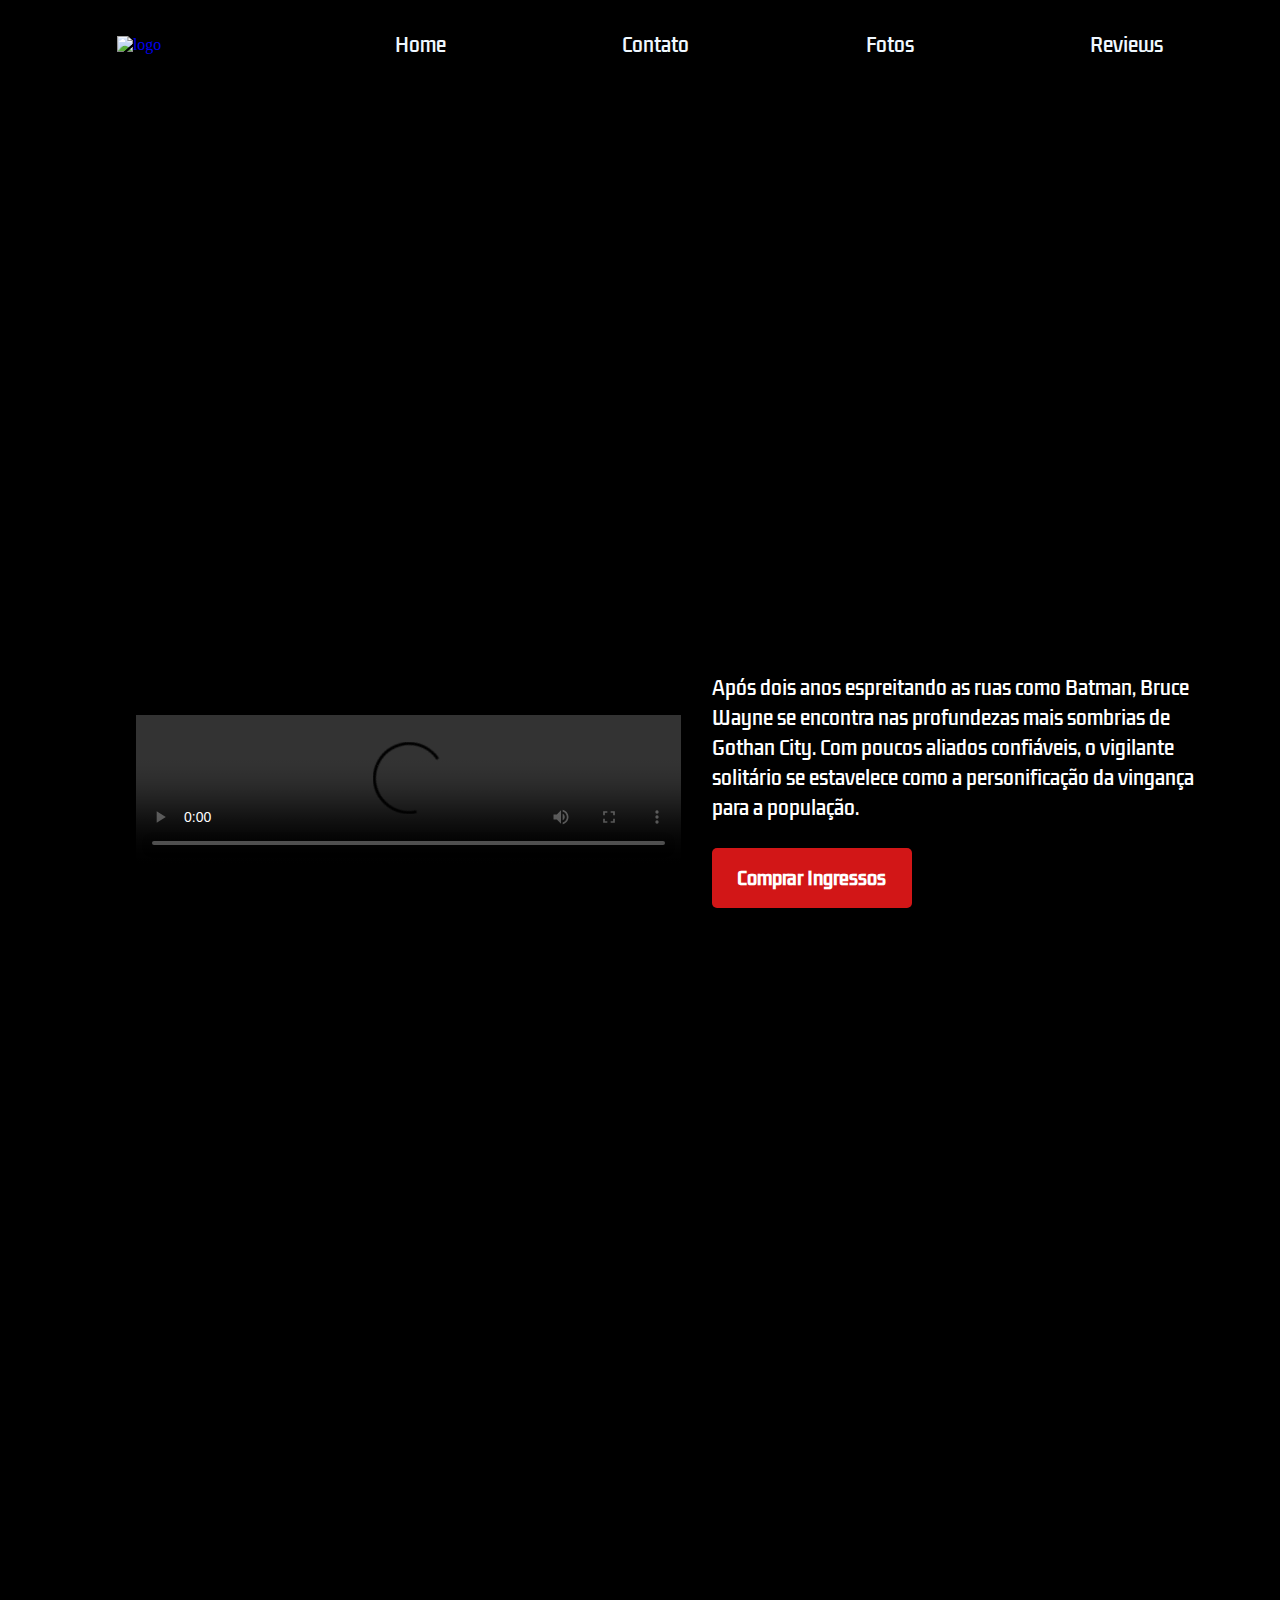
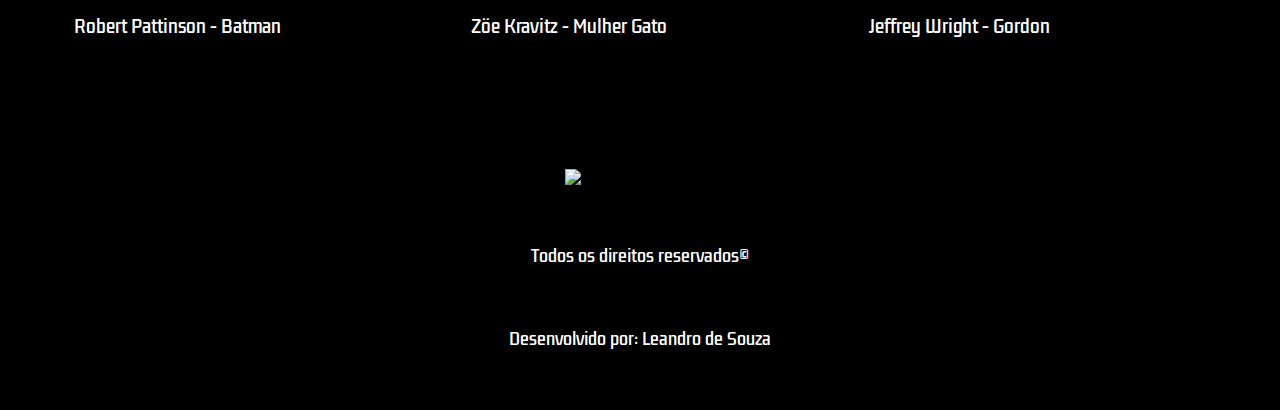
==== index.html @ 5305005d "Initial commit" ====
<!DOCTYPE html>
<html lang="pt-br">
<head>
    <meta charset="UTF-8">
    <meta http-equiv="X-UA-Compatible" content="IE=edge">
    <meta name="viewport" content="width=device-width, initial-scale=1.0">
    <title>The Batman 2022 | Compra de Ingressos</title>
    <link rel="stylesheet" href="Styles.css">
</head>

<body>
    <header>
        <a href="./Index.html">
            <img id="logo" src="./logobatman2.jpg" alt="logo">
        </a>
        <nav>
            <ul>
                <a href="./Index.html">
                    <li>Home</li>
                </a>
                <a href="./Contato.html">
                    <li>Contato</li>
                </a>
                <a href="./Fotos.html">
                    <li>Fotos</li>
                </a>
                <a href="./Review.html">
                    <li>Reviews</li>
                </a>
            </ul>
        </nav>
    </header>
    <div id="banner"></div>
    <div id="trailer-container">
        <div class="content">
            <video class="trailer" controls>
                <source src="./BATMAN _ Trailer 3 Oficial Dublado.mp4">
                Seu navegador não possui suporte para videos 
            </video>
        </div>
        <div id="sinopse">
            <p class="description">
                Após dois anos espreitando as ruas como Batman,
                Bruce Wayne se encontra nas profundezas mais sombrias
                de Gothan City. Com poucos aliados confiáveis, o vigilante 
                solitário se estavelece como a personificação da vingança
                para a população.</p>
            <button class="button">
                Comprar Ingressos
            </button>
        </div>
    </div>
    <div class="actor-cards-container">
        <div class="cards-content">
            <div class="card banner1">
                Robert Pattinson - Batman</div>
            <div class="card banner2">
                Zöe Kravitz - Mulher Gato</div>
            <div class="card banner3">
                Jeffrey Wright - Gordon</div>
        </div>
    </div>
<footer>
    <img style="object-fit: cover;" id="logo" src="./logobatman2.jpg"/>
    <span>Todos os direitos reservados©</span>
    <span>Desenvolvido por: Leandro de Souza</span>

    <nav class="footer-navigation">
        <ul class="footer-list">
            <a href="./Index.html">
                <li>Home</li>
            </a>
            <a href="./Contato.html">
                <li>Contato</li>
            </a>
            <a href="./Fotos.html">
                <li>Fotos</li>
            </a>
            <a href="./Review.html">
                <li>Reviews</li>
            </a>
        </ul>
    </nav>
</footer>
</body>
</html>
---- Styles.css ----
@import url('https://fonts.googleapis.com/css2?family=Kdam+Thmor+Pro&display=swap');

* {
    margin: 0;
    padding: 0;
    background-color: black;
    list-style: none;
    text-decoration: none;
}
header {
    height: 90px;
    display: flex;
    justify-content: space-around;
    align-items: center;
}
nav {
    width: 60%;
}
ul {
    display: flex;
    width: 100%;
    justify-content: space-between;
}
li {
 list-style: none;
 color: aliceblue;
 cursor: pointer;
 font-size: 19px;
 transition: .5s;
 font-family: 'Kdam Thmor Pro', sans-serif;   
}
li:hover {
    color: #d21617;
}
#logo {
    width: 150px;
    height: auto;
}
#banner {
    background-image: url(https://preview.redd.it/6092ltrt8nt71.jpg?auto=webp&s=c26d698d5d92796be9c6ab47f22dba63a7be96c3);
    background-position: 50% 50%;
    background-size: cover;
    width: 100%;
    height: 500px;
}
#trailer-container {
    width: 100%;
    height: 400px;
    display: flex;
    justify-content: flex-end;
}
.content {
    width: 60%;
    display: flex;
    align-items: center;
    justify-content: flex-end;
}
.trailer {
    width: 80%;
}
#sinopse {
    width: 50%;
    display: flex;
    flex-direction: column;
    justify-content: center;
    margin-left: 30px;
}
.description {
    color: #fff;
    font-size: 19px;
    font-family: 'Kdam Thmor Pro', sans-serif;
    width: 90%;
}
.button {
    width: 200px;
    height: 60px;
    background-color: #d21617;
    color: #fff;
    padding: 8px 10px;
    border-radius: 5px;
    cursor: pointer;
    transition: .8s;
    font-size: 18px;
    font-family: 'Kdam Thmor Pro', sans-serif;
    display: flex;
    justify-content: center;
    align-items: center;
    font-weight: bold;
    border: none;
    outline: none;
    margin-top: 25px;
}
.button:hover {
    background-color: #fff;
    color: #000;
}
.actor-cards-container {
    width: 100%;
    display: flex;
    justify-content: center;
    margin-top: 50px;
}
.cards-content {
    width: 90%;
    display: grid;
    grid-template-columns: repeat(3, 1fr);
    row-gap: 20px;
    column-gap: 40px;
}
.card {
    width: 100%;
    height: 600px;
    background-size: cover;
    background-position: 50% 50%;
    border-radius: 5px;
    cursor: pointer;
    transition: 1s;
    display: flex;
    flex-direction: column;
    justify-content: flex-end;
    padding: 0 0 20px 10px;
    color: #fff;
    font-size: 17px;
    font-family: 'Kdam Thmor Pro', sans-serif;
}
.banner1 {
    background-image: url(https://portalcinerama.com.br/wp-content/uploads/2021/01/Robert-Pattinson.jpg)
}
.banner2 {
    background-image: url(https://akns-images.eonline.com/eol_images/Entire_Site/2022122/rs_634x1024-220222122542-634-Zoe_Kravitz-the_batman-catwoman-gj.jpg?fit=around%7C634:1024&output-quality=90&crop=634:1024;center,top);   
}
.banner3 {
    background-image: url(https://2.bp.blogspot.com/-N9DtMsBCAwI/XbtdLT8foBI/AAAAAAACzVU/bTyfrBq-ApwVG8DUfRmWYVlvKyzXJ-08wCK4BGAYYCw/s1600/jeffreywrights.jpg);
}
.card:hover {
    transform: scale(1.1);
}
footer {
    height: 300px;
    margin-top: 50px;
    display: flex;
    flex-direction: column;
    align-items: center;
    justify-content: space-evenly;
}
span {
    color: #fff;
    font-family: 'Kdam Thmor Pro', sans-serif;
}
.footer-navigation {
    display: none;
}
.footer-list {
    display: flex;
    flex-direction: column;
    align-items: center;
}
@media (max-width: 768px) {
    .footer-navigation {
        display: block;
    }
    nav {
        display: none;
    }
    #banner {
        background-position: 40%;
    }
    #trailer-container {
        width: 100%;
        height: 550px;
        display: flex;
        flex-direction: column;
        align-items: center;
    }
    .content {
        width: 95%;
        display: flex;
        flex-direction: column;
    }
    .trailer {
        width: 100%;
    }
    #sinopse {
        width: 95%;
        display: flex;
        flex-direction: column;
        align-items: center;
        justify-content: space-around;
        text-align: justify;
        align-items: center;
    }
    .description {
        width: 100%;
        margin-right: 30px;
    }
    .button {
        width: 100%;
        margin-top: 30px;
        margin-right: 30px;
    }
    .cards-content {
        grid-template-columns: 1fr;
    }
}
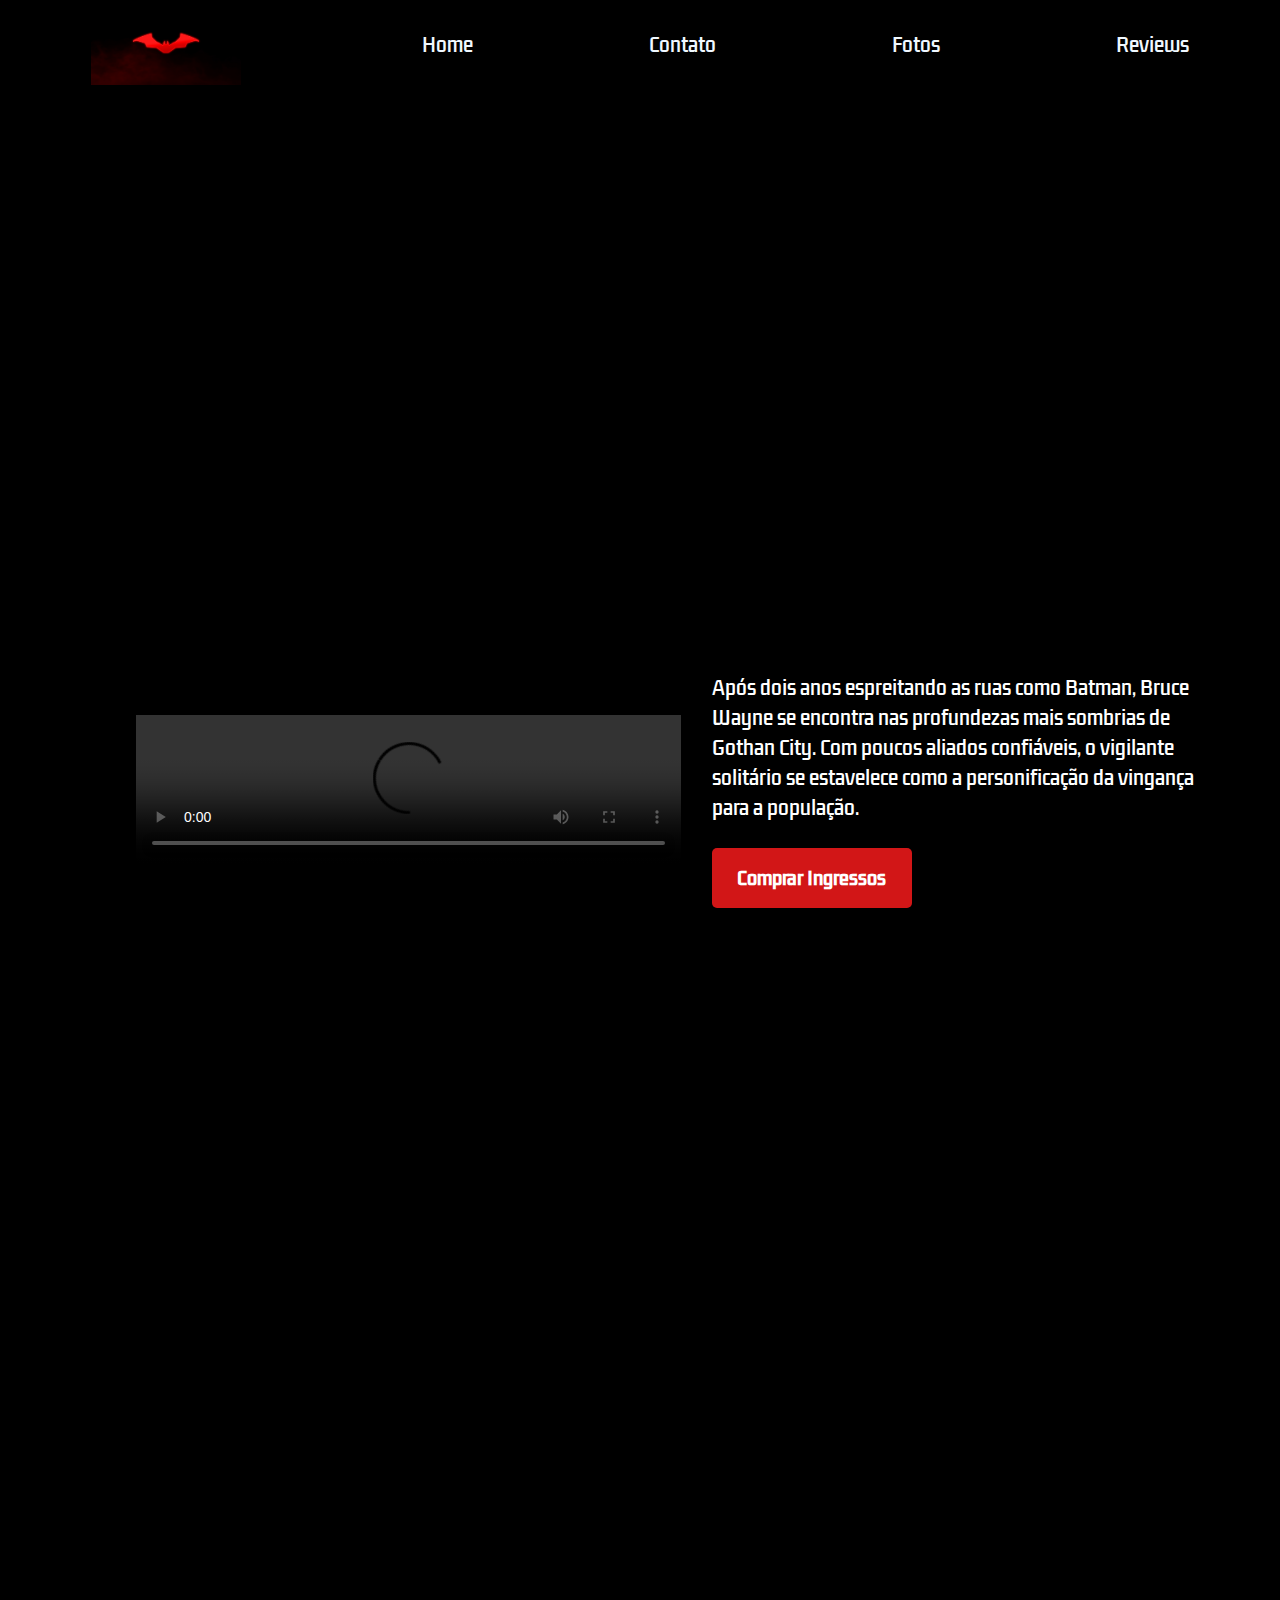
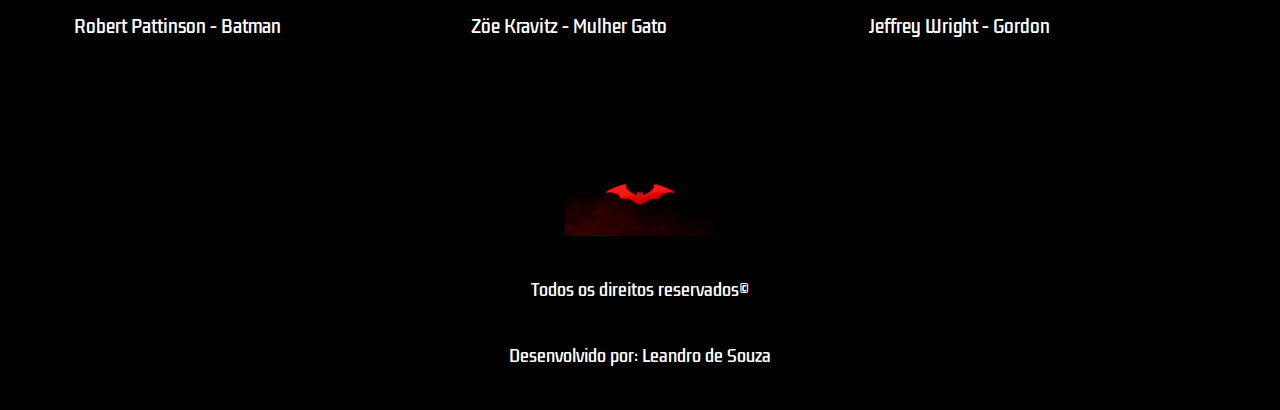
==== commit 52675512: "Correções de bugs de imagens" ====
--- a/index.html
+++ b/index.html
@@ -11,7 +11,7 @@
 <body>
     <header>
         <a href="./Index.html">
-            <img id="logo" src="./logobatman2.jpg" alt="logo">
+            <img id="logo" src="./imagens/logobatman2.jpg" alt="logo">
         </a>
         <nav>
             <ul>
@@ -61,7 +61,7 @@
         </div>
     </div>
 <footer>
-    <img style="object-fit: cover;" id="logo" src="./logobatman2.jpg"/>
+    <img style="object-fit: cover;" id="logo" src="./imagens/logobatman2.jpg"/>
     <span>Todos os direitos reservados©</span>
     <span>Desenvolvido por: Leandro de Souza</span>
 
--- a/Styles.css
+++ b/Styles.css
@@ -124,7 +124,7 @@
     font-family: 'Kdam Thmor Pro', sans-serif;
 }
 .banner1 {
-    background-image: url(https://portalcinerama.com.br/wp-content/uploads/2021/01/Robert-Pattinson.jpg)
+    background-image: url(https://media.gq-magazin.de/photos/6221c9c9307574b9c8fd8f2b/16:9/w_2240,c_limit/pattinson.jpg)
 }
 .banner2 {
     background-image: url(https://akns-images.eonline.com/eol_images/Entire_Site/2022122/rs_634x1024-220222122542-634-Zoe_Kravitz-the_batman-catwoman-gj.jpg?fit=around%7C634:1024&output-quality=90&crop=634:1024;center,top);   
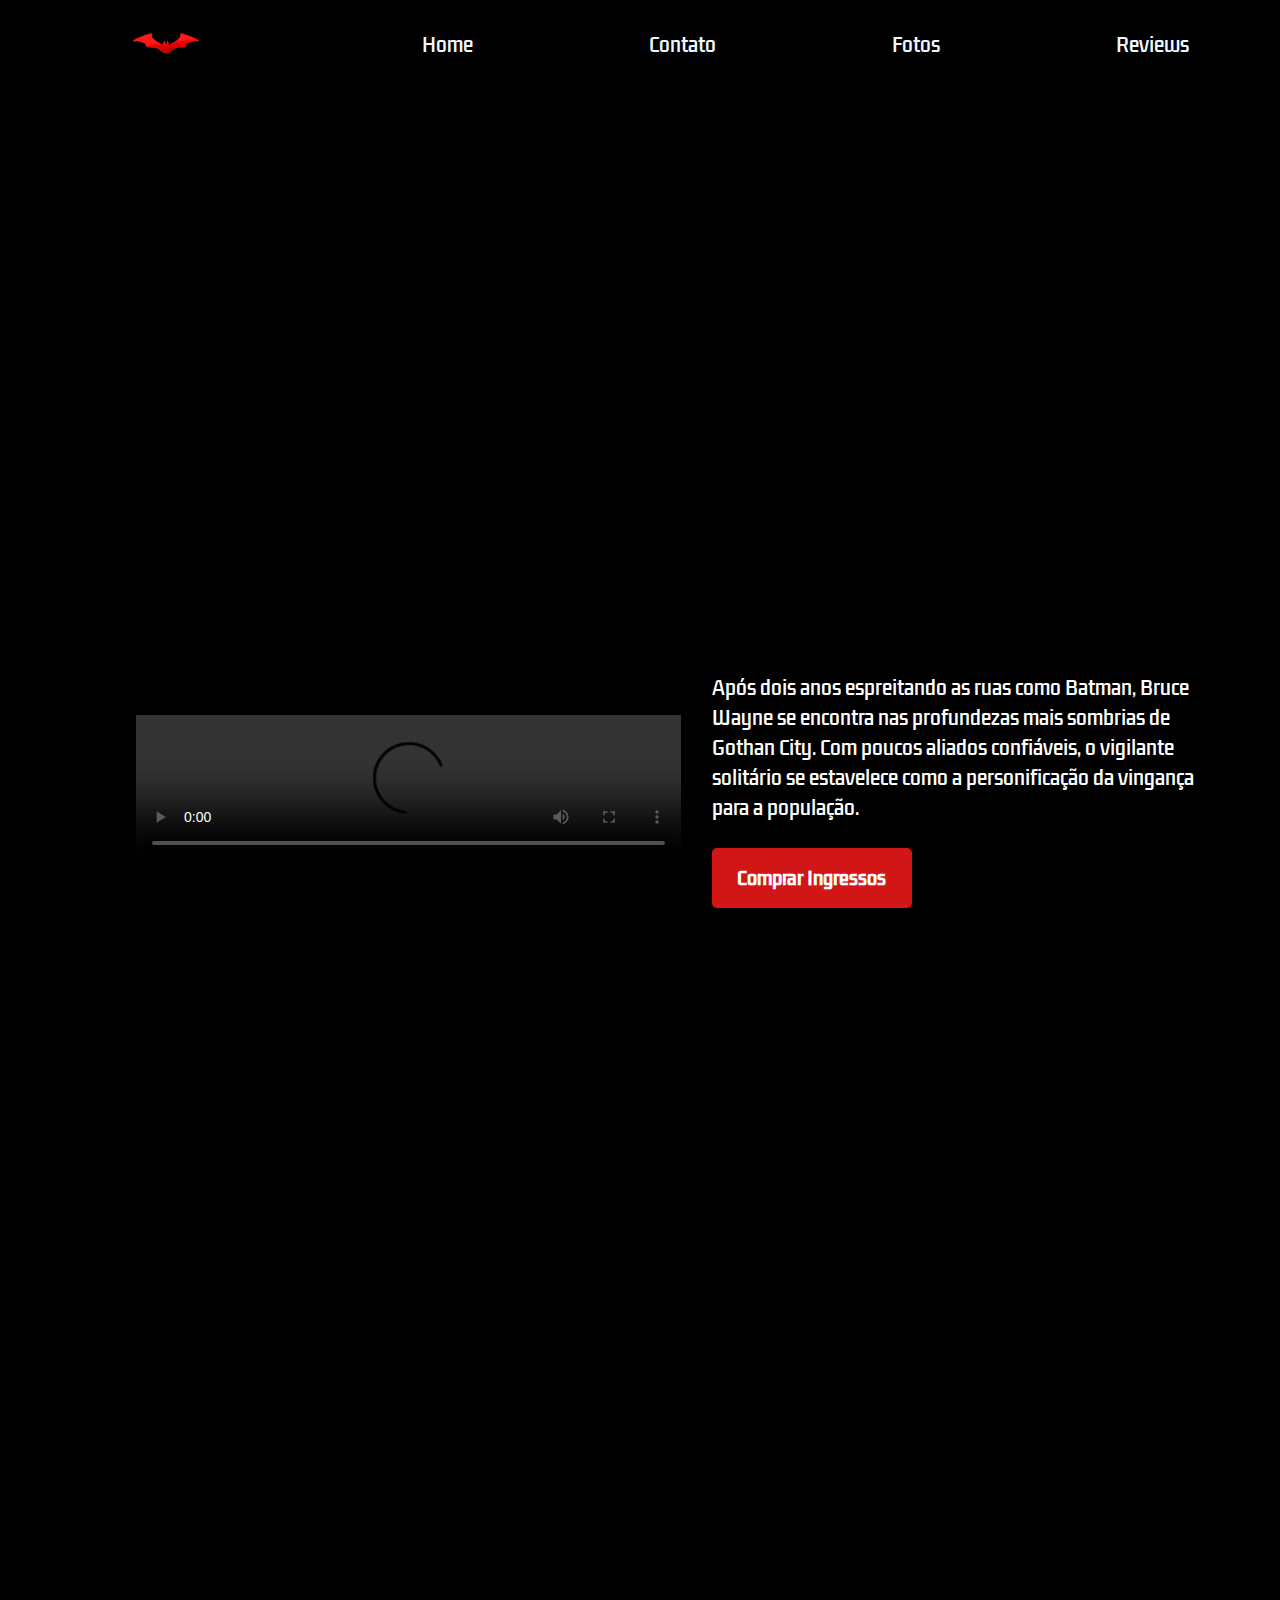
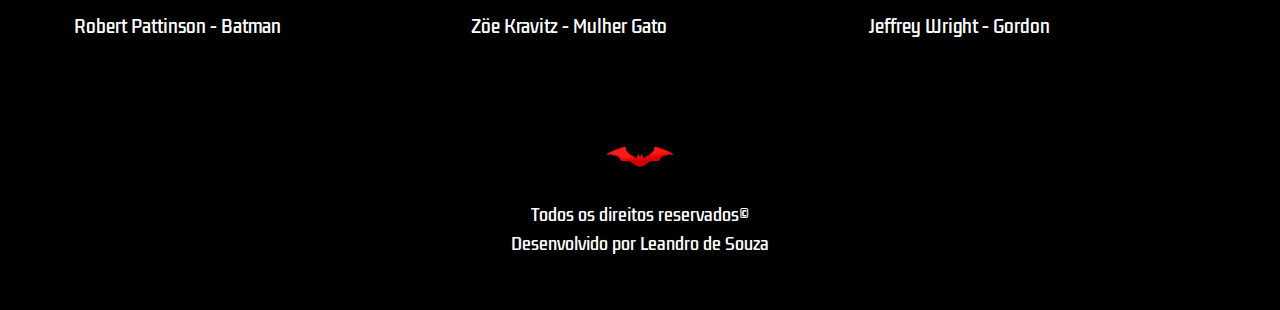
==== commit 18481747: "Subst. logo" ====
--- a/index.html
+++ b/index.html
@@ -11,7 +11,7 @@
 <body>
     <header>
         <a href="./Index.html">
-            <img id="logo" src="./imagens/logobatman2.jpg" alt="logo">
+            <img id="logo" src="./Logo Batman/logo-final.png" alt="logo">
         </a>
         <nav>
             <ul>
@@ -61,9 +61,9 @@
         </div>
     </div>
 <footer>
-    <img style="object-fit: cover;" id="logo" src="./imagens/logobatman2.jpg"/>
+    <img style="object-fit: cover;" id="logo" src="./Logo Batman/logo-final.png"/>
     <span>Todos os direitos reservados©</span>
-    <span>Desenvolvido por: Leandro de Souza</span>
+    <span>Desenvolvido por Leandro de Souza</span>
 
     <nav class="footer-navigation">
         <ul class="footer-list">
--- a/Styles.css
+++ b/Styles.css
@@ -136,8 +136,8 @@
     transform: scale(1.1);
 }
 footer {
-    height: 300px;
-    margin-top: 50px;
+    height: 150px;
+    margin: 50px;
     display: flex;
     flex-direction: column;
     align-items: center;
@@ -202,3 +202,6 @@
         grid-template-columns: 1fr;
     }
 }
+#container {
+    width: 50px;
+}
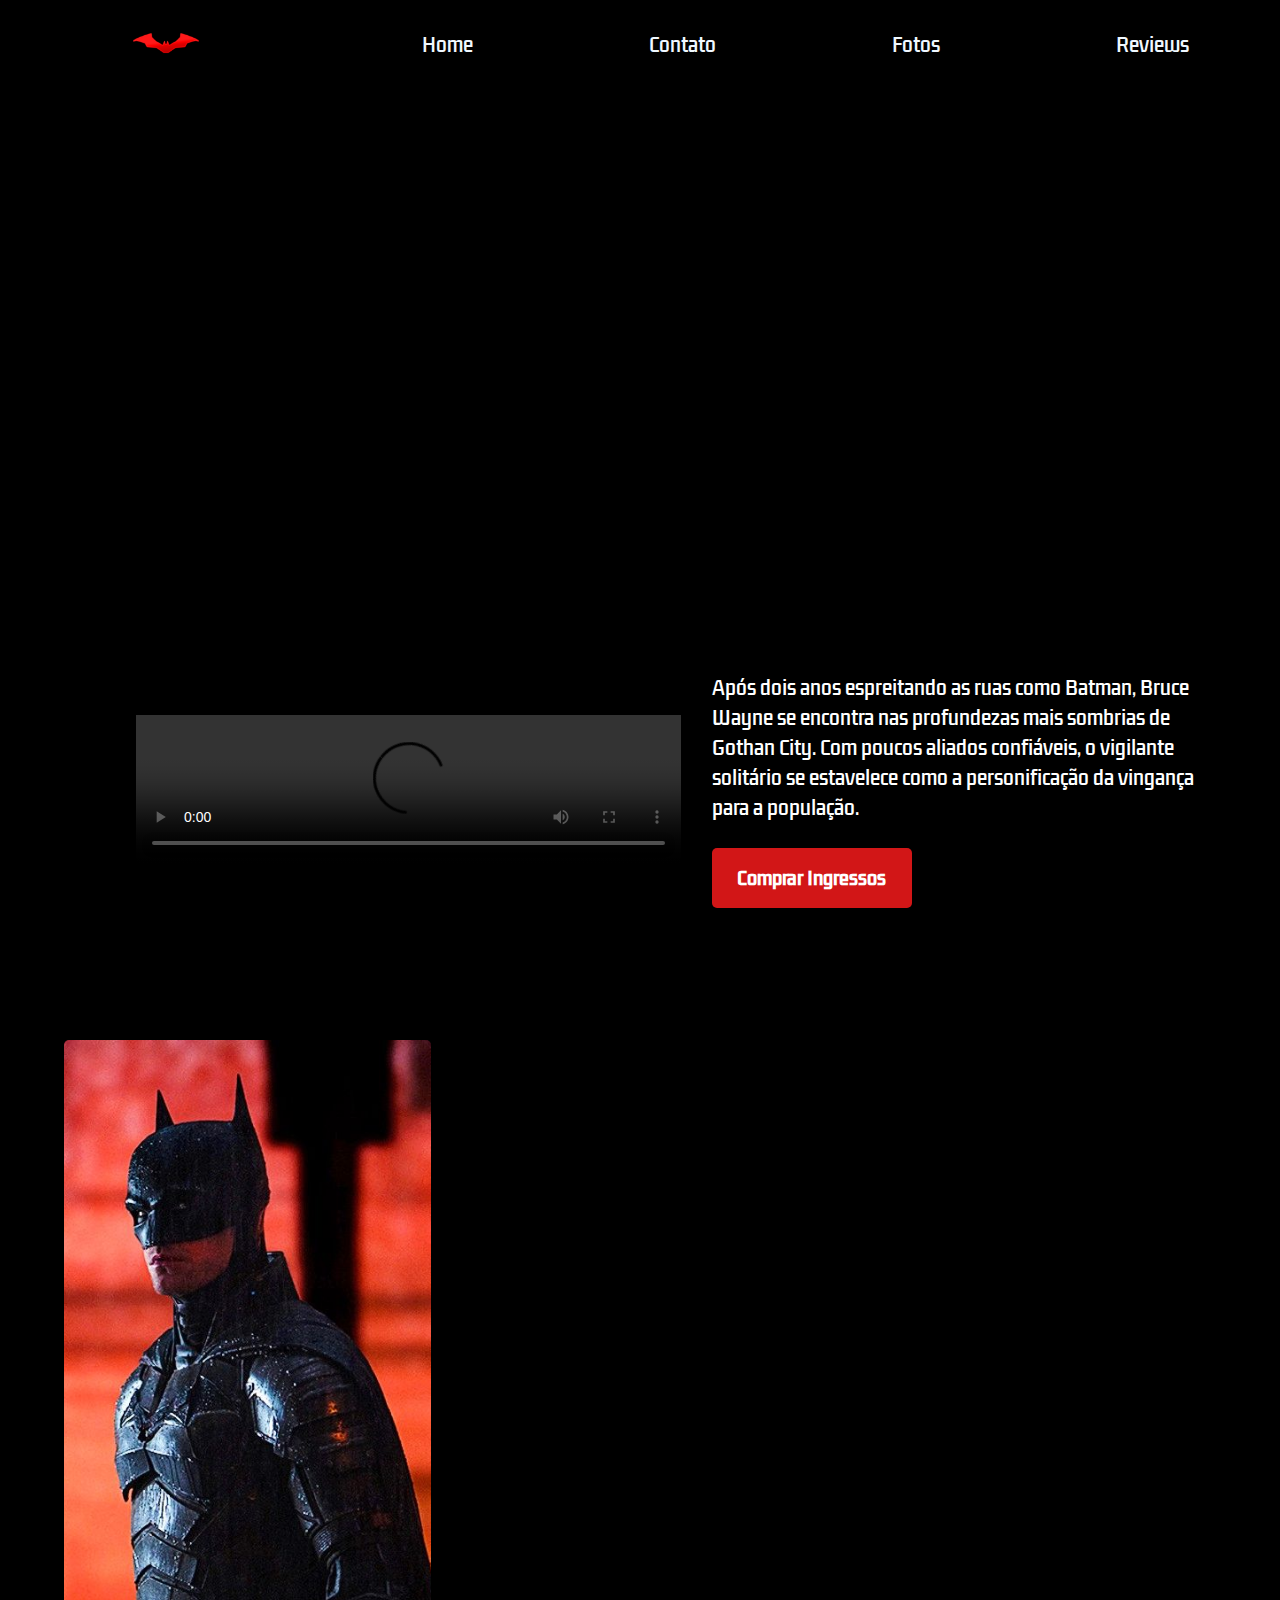
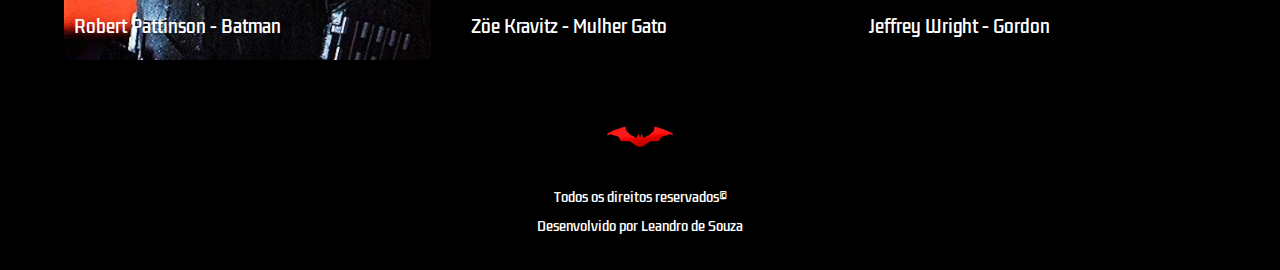
==== commit fc311638: "Tentativa de otimização" ====
--- a/index.html
+++ b/index.html
@@ -62,10 +62,7 @@
     </div>
 <footer>
     <img style="object-fit: cover;" id="logo" src="./Logo Batman/logo-final.png"/>
-    <span>Todos os direitos reservados©</span>
-    <span>Desenvolvido por Leandro de Souza</span>
-
-    <nav class="footer-navigation">
+      <nav class="footer-navigation">
         <ul class="footer-list">
             <a href="./Index.html">
                 <li>Home</li>
@@ -81,6 +78,10 @@
             </a>
         </ul>
     </nav>
+    <span>Todos os direitos reservados©</span>
+    <span>Desenvolvido por Leandro de Souza</span>
+
+  
 </footer>
 </body>
 </html>--- a/Styles.css
+++ b/Styles.css
@@ -1,5 +1,6 @@
 @import url('https://fonts.googleapis.com/css2?family=Kdam+Thmor+Pro&display=swap');
 
+/* CONF. GERAIS*/
 * {
     margin: 0;
     padding: 0;
@@ -13,29 +14,59 @@
     justify-content: space-around;
     align-items: center;
 }
-nav {
-    width: 60%;
-}
-ul {
-    display: flex;
-    width: 100%;
-    justify-content: space-between;
-}
-li {
- list-style: none;
- color: aliceblue;
- cursor: pointer;
- font-size: 19px;
- transition: .5s;
- font-family: 'Kdam Thmor Pro', sans-serif;   
-}
-li:hover {
-    color: #d21617;
-}
-#logo {
-    width: 150px;
-    height: auto;
-}
+    nav {
+        width: 60%;
+    }
+        ul {
+            display: flex;
+            width: 100%;
+            justify-content: space-between;
+        }
+            li {
+            list-style: none;
+            color: aliceblue;
+            cursor: pointer;
+            font-size: 19px;
+            transition: .5s;
+            font-family: 'Kdam Thmor Pro', sans-serif;   
+            }
+            li:hover {
+                color: #d21617;
+            }
+    #logo {
+        width: 150px;
+        height: auto;
+    }
+
+
+footer {
+    width: 100%;
+    height: 150px;
+    padding-bottom: 30px;
+    padding-top: 30px;
+    margin: 0px; 
+    display: flex;
+    flex-direction: column;
+    align-items: center;
+    justify-content: space-around;
+    background-color: #000;
+}
+    span {
+        color: #fff;
+        font-family: 'Kdam Thmor Pro', sans-serif;
+        font-size: 0.8em;
+    }
+    .footer-navigation {
+        display: none;
+    }
+    .footer-list {
+        display: flex;
+        flex-direction: column;
+        align-items: center;
+    }
+
+
+/* HOME */
 #banner {
     background-image: url(https://preview.redd.it/6092ltrt8nt71.jpg?auto=webp&s=c26d698d5d92796be9c6ab47f22dba63a7be96c3);
     background-position: 50% 50%;
@@ -124,7 +155,8 @@
     font-family: 'Kdam Thmor Pro', sans-serif;
 }
 .banner1 {
-    background-image: url(https://media.gq-magazin.de/photos/6221c9c9307574b9c8fd8f2b/16:9/w_2240,c_limit/pattinson.jpg)
+    background-image: url(./imagens/the-batman-robert-pattinson-1.jpg)
+    
 }
 .banner2 {
     background-image: url(https://akns-images.eonline.com/eol_images/Entire_Site/2022122/rs_634x1024-220222122542-634-Zoe_Kravitz-the_batman-catwoman-gj.jpg?fit=around%7C634:1024&output-quality=90&crop=634:1024;center,top);   
@@ -135,32 +167,14 @@
 .card:hover {
     transform: scale(1.1);
 }
-footer {
-    height: 150px;
-    margin: 50px;
-    display: flex;
-    flex-direction: column;
-    align-items: center;
-    justify-content: space-evenly;
-}
-span {
-    color: #fff;
-    font-family: 'Kdam Thmor Pro', sans-serif;
-}
-.footer-navigation {
-    display: none;
-}
-.footer-list {
-    display: flex;
-    flex-direction: column;
-    align-items: center;
-}
+
 @media (max-width: 768px) {
     .footer-navigation {
         display: block;
     }
     nav {
         display: none;
+        padding-bottom: 30px; 
     }
     #banner {
         background-position: 40%;
@@ -205,3 +219,4 @@
 #container {
     width: 50px;
 }
+
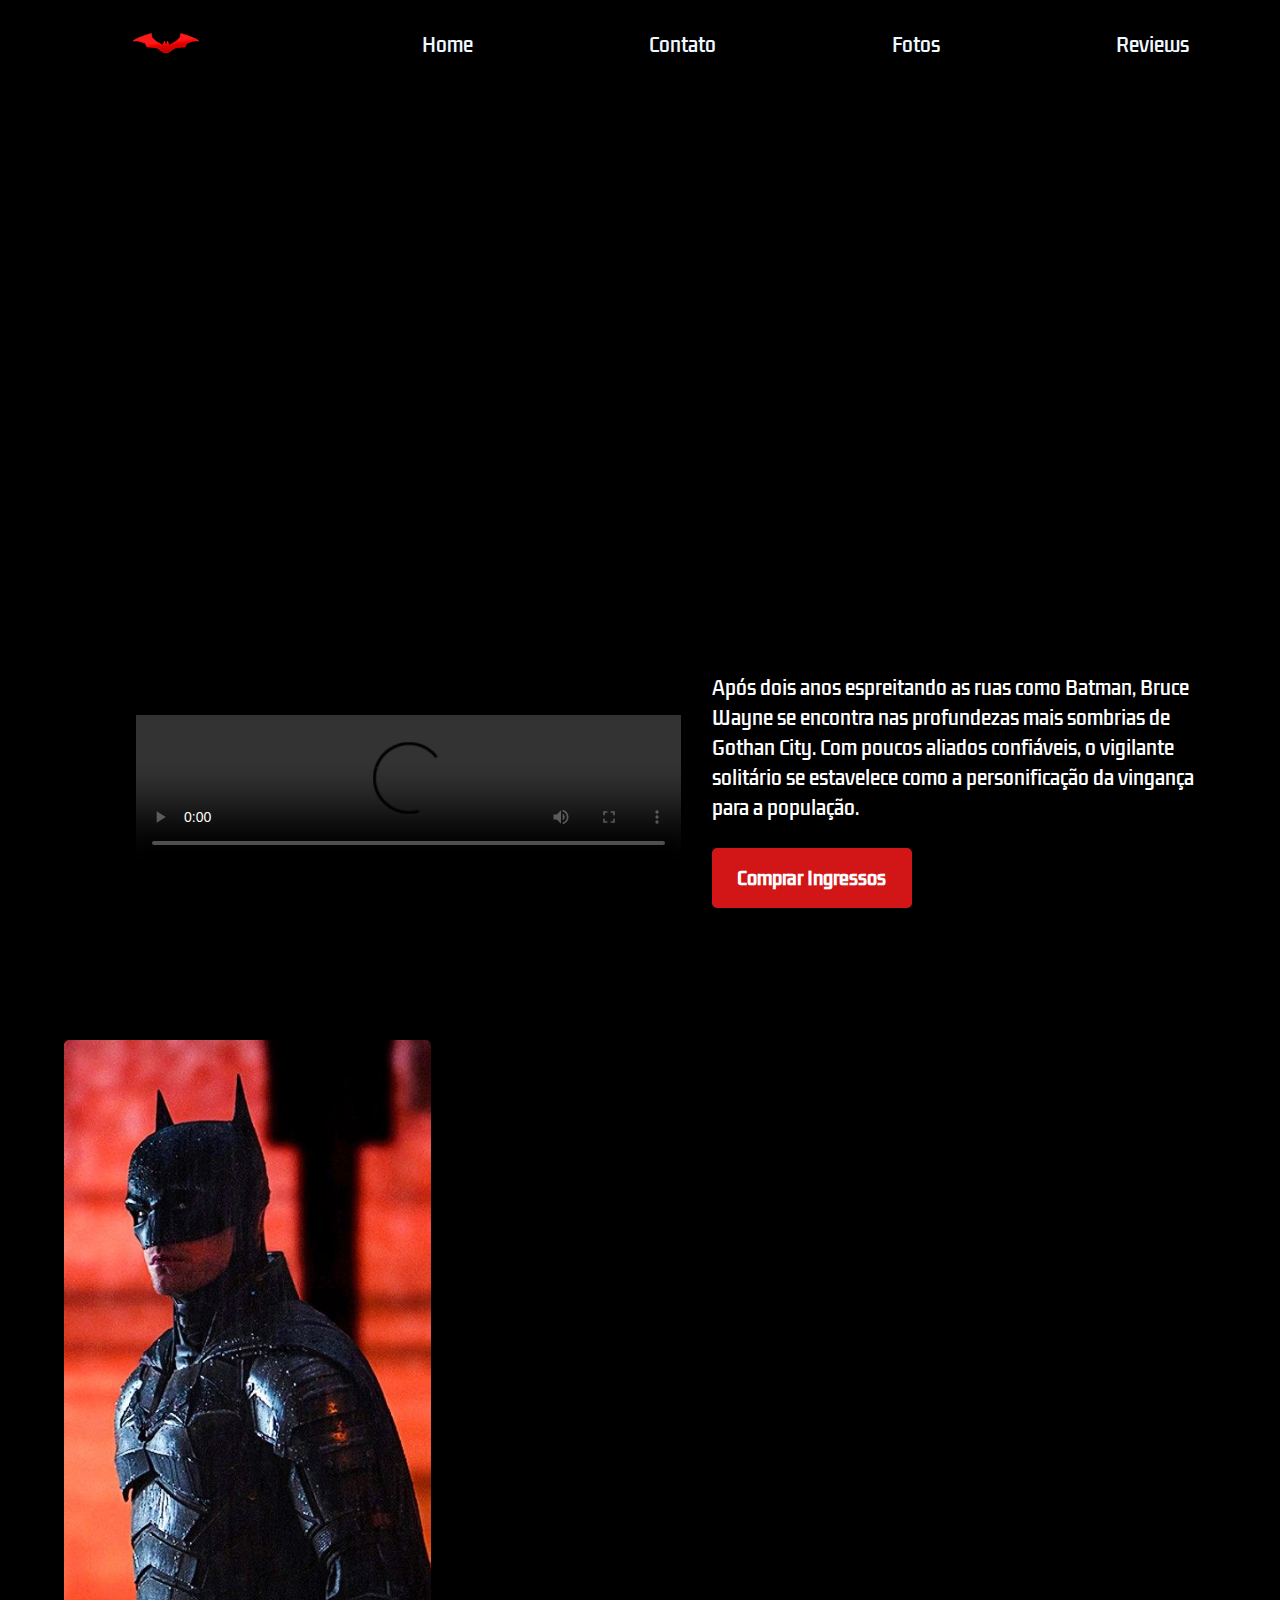
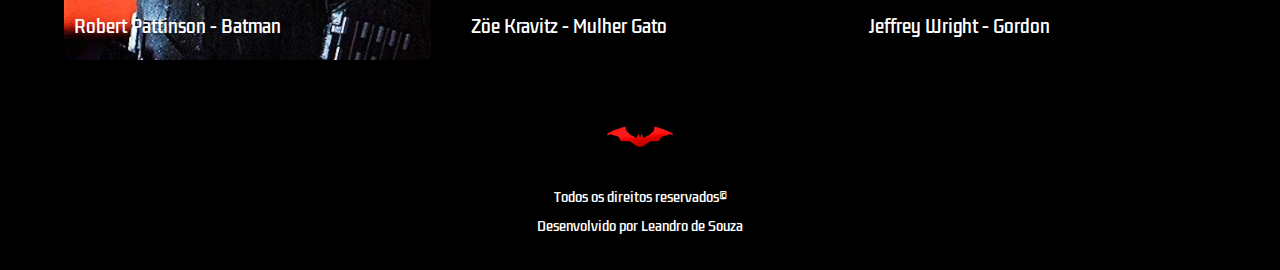
==== commit 5248dc28: "Conserto favicon" ====
--- a/index.html
+++ b/index.html
@@ -4,6 +4,7 @@
     <meta charset="UTF-8">
     <meta http-equiv="X-UA-Compatible" content="IE=edge">
     <meta name="viewport" content="width=device-width, initial-scale=1.0">
+    <link rel="shortcut icon" href="./Logo Batman/favicon03.ico" type="image/x-icon">
     <title>The Batman 2022 | Compra de Ingressos</title>
     <link rel="stylesheet" href="Styles.css">
 </head>
